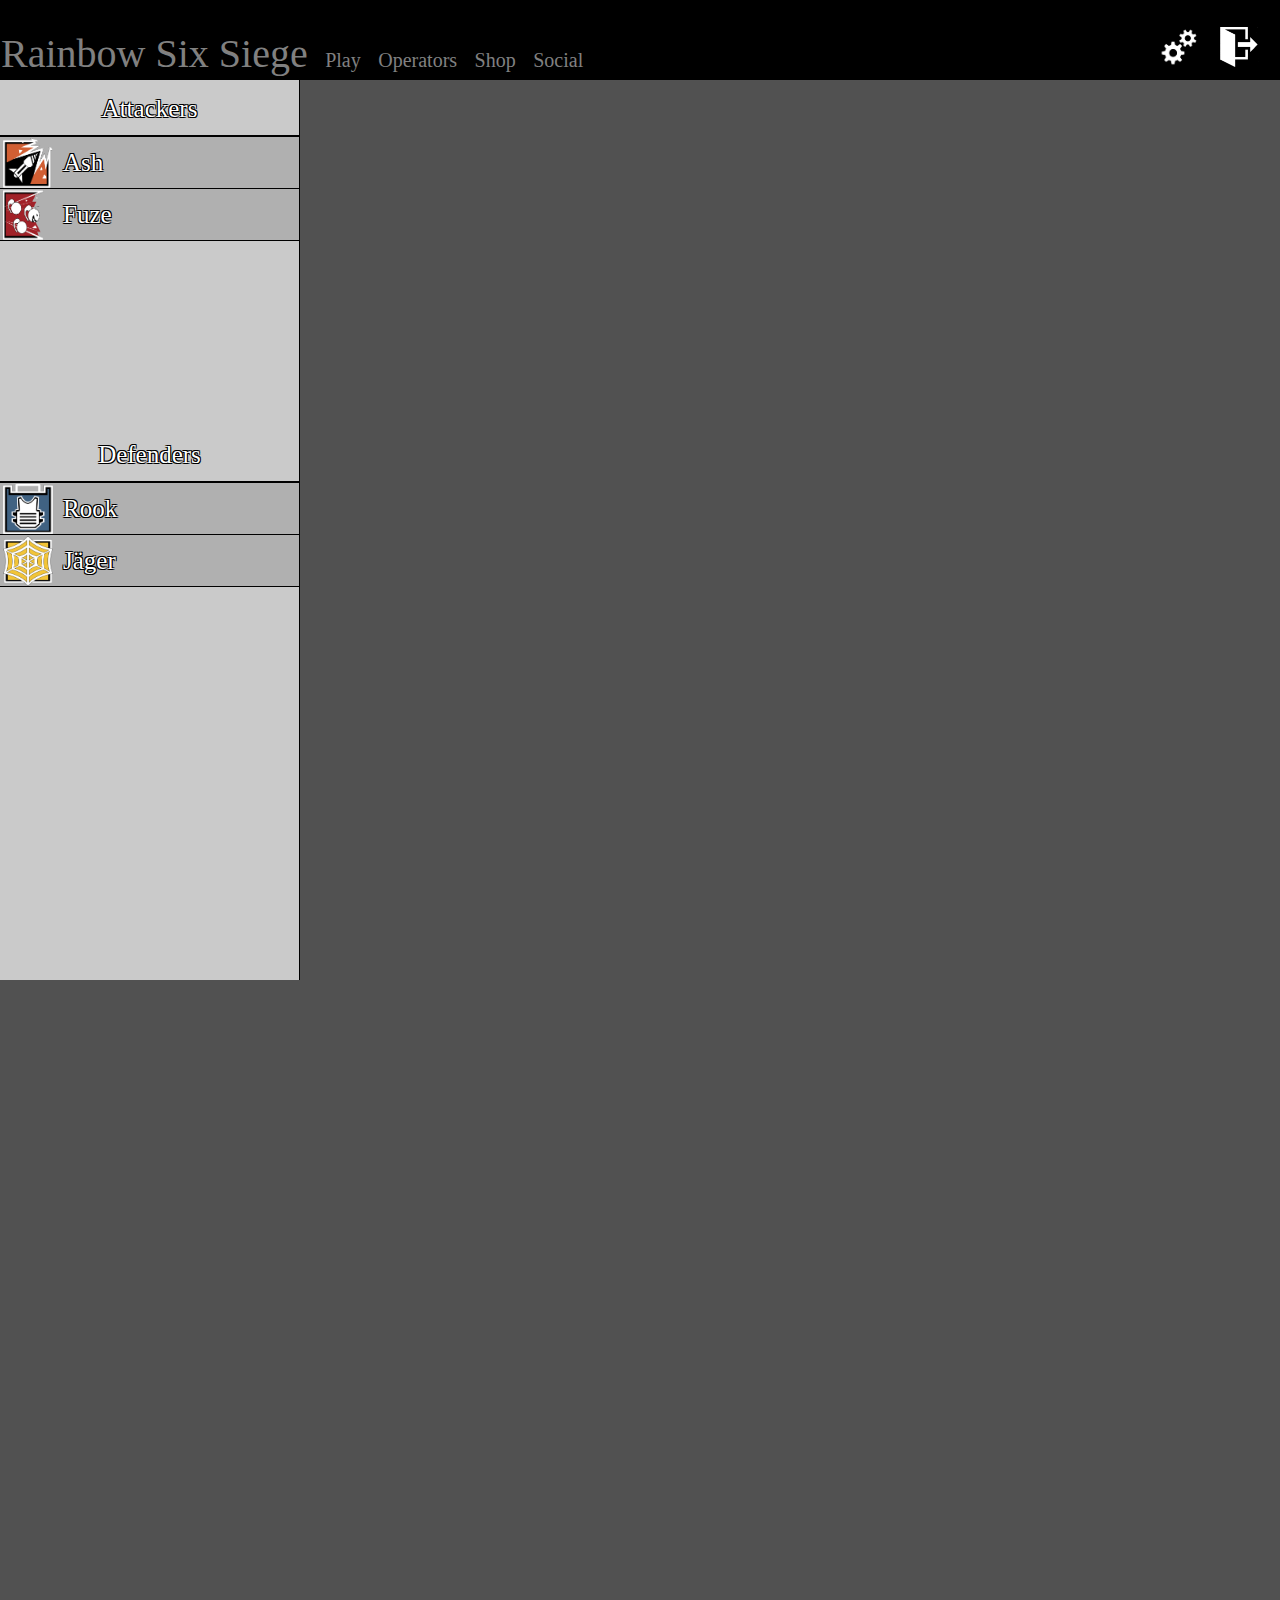
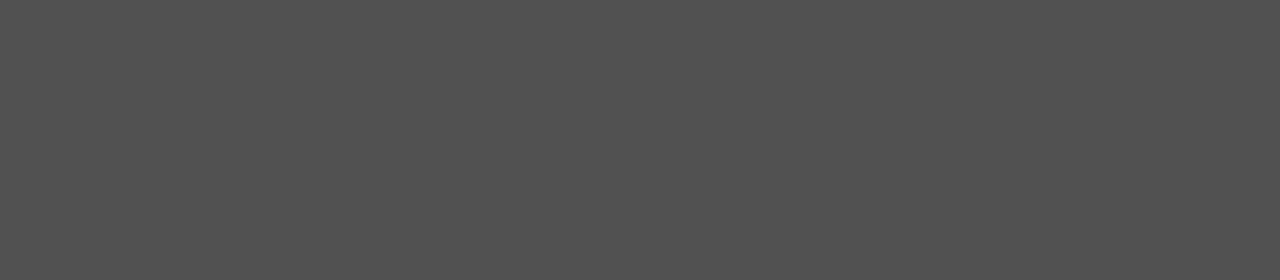
==== index.html @ 8a906a2c "Merge branch 'JSstuff'" ====
<!DOCTYPE html>
<html>
<head>
    <title>Menu Redesign</title>
    <link rel="stylesheet" type="text/css" href="css/index.css">
    <script src="js/script.js"></script>
</head>
<body>
    <div class="header">
        <a class="mainmenu" href="#">Rainbow Six Siege</a>
        <a class="menuitem" href="#">Play</a>
        <a class="menuitem" href="#">Operators</a>
        <a class="menuitem" href="#">Shop</a>
        <a class="menuitem" href="#">Social</a>
        <a class="exit" href="#"><img id="exit" src="images/exit.png" height="40" width="40" /></a>
        <a class="optionsmenu" href="#"><img id="gear" src="images/gear.png" height="40" width="40" /></a>
    </div>

    <div class="characterList">
        <div class="atk">Attackers</div>
        <a class="characterBox" onclick="loadCharacter('ash')">
            <div class="characterBoxImage"><img src="images/OpIcons/ash.png" /></div>
            <div class="characterBoxText">Ash</div>
        </a>
        <a>
            <div class="characterBox" onclick="loadCharacter('fuze')">
                <div class="characterBoxImage"><img src="images/OpIcons/Fuze.png" /></div>
                <div class="characterBoxText">Fuze</div>
            </div>
        </a>
        <div class="def">Defenders</div>
        <a>
            <div class="characterBox" onclick="loadCharacter('rook')">
                <div class="characterBoxImage"><img src="images/OpIcons/rook.png" style="height: 100%;" /></div>
                <div class="characterBoxText">Rook</div>
            </div></a>
        	<a ><div class="characterBox" onclick="loadCharacter('jeger')">
                <div class="characterBoxImage"><img src="images/OpIcons/jager.png"/></div>
                <div class="characterBoxText">Jäger</div>
            </div>
        </a>
    </div>

    <div id="loader">
    </div>
</body>
</html>
---- css/index.css ----
body {
    width: 100%;
    height: 1000px;
    padding: 0;
    margin: 0;
    background-color: #222222;
    float: left;
    position: absolute;
    display: block;
    overflow: hidden;
    background-color: #515151;
    -webkit-font-smoothing: antialiased;
}

html {
    margin: 0;
    padding: 0;
}

.header {
    width: 100%;
    height: 80px;
    background-color: black;
    margin: 0;
    padding: 0;
    padding-top: 20px;
    box-sizing: border-box;
    float: left;
    border: 1px dotted black;
    font-size: 50px;
    color: white;
}

.mainmenu {
    font-size: 40px;
    color: #808080;
    text-shadow: -1px -1px 0 #000, 1px -1px 0 #000, -1px 1px 0 #000, 1px 1px 0 #000;
    margin: 0;
    margin-right: 5px;
    text-decoration: none;
}

    .mainmenu:hover {
        transition-timing-function: ease-in;
        transition-duration: 0.2s;
        margin-left: 5px;
        margin-right: 0px;
        border-bottom: 5px white;
        color: #FFFFFF;
        text-shadow: -1px -1px 0 #000, 1px -1px 0 #000, -1px 1px 0 #000, 1px 1px 0 #000;
    }

.menuitem {
    font-size: 20px;
    color: #808080;
    text-shadow: -1px -1px 0 #000, 1px -1px 0 #000, -1px 1px 0 #000, 1px 1px 0 #000;
    margin: 0;
    margin-right: 5px;
    text-decoration: none;
}

    .menuitem:hover {
        transition-timing-function: ease-in;
        transition-duration: 0.2s;
        margin-left: 5px;
        margin-right: 0px;
        border-bottom: 5px white;
        color: #FFFFFF;
        text-shadow: -1px -1px 0 #000, 1px -1px 0 #000, -1px 1px 0 #000, 1px 1px 0 #000;
    }

.optionsmenu {
    float: right;
    padding-right: 20px;
    position: relative;
}

    .optionsmenu img {
        content: url("../images/gear.png");
    }

    .optionsmenu:hover img {
        transition-timing-function: ease-in;
        transition-duration: 1s;
        content: url("../images/gearGrey.png");
    }

    .optionsmenu:active {
        content: url("../images/gearGrey.png");
        height: 40px;
        width: 40px;
        position: relative;
        float: right;
        margin-top: 7px;
    }

.exit {
    float: right;
    padding-right: 20px;
    position: relative;
}

    .exit img {
        content: url("../images/exit.png");
    }

    .exit:hover img {
        content: url("../images/exitGrey.png");
    }

    .exit:active {
        content: url("../images/exitGrey.png");
        height: 40px;
        width: 40px;
        position: relative;
        float: right;
        margin-top: 7px;
    }

.characterList {
    height: 900px;
    width: 300px;
    box-sizing: border-box;
    border-right: 1px solid black;
    background-color: #cacaca;
    position: relative;
    float: left;
}

    .characterList .atk {
        padding-top: 15px;
        height: 40px;
        width: 100%;
        display: block;
        border-bottom: 2px black solid;
        text-decoration: none;
        font-size: 25px;
        text-align: center;
        color: white;
        text-shadow: -1px -1px 0 #000, 1px -1px 0 #000, -1px 1px 0 #000, 1px 1px 0 #000;
    }

    .characterList .def {
        padding-top: 200px;
        height: 40px;
        width: 100%;
        display: block;
        vertical-align: bottom;
        border-bottom: 2px black solid;
        text-decoration: none;
        font-size: 25px;
        text-align: center;
        color: white;
        text-shadow: -1px -1px 0 #000, 1px -1px 0 #000, -1px 1px 0 #000, 1px 1px 0 #000;
    }

    .characterList a {
        display: block;
        text-decoration: none;
        color: #808080;
    }

        .characterList a:hover {
            transition: ease-in 0.2s;
            text-decoration: none;
            color: #FFFFFF;
        }

        .characterList a:visited {
            color: #808080;
            text-decoration: none;
        }

    .characterList .characterBox {
        border-bottom: 1px black solid;
        box-sizing: border-box;
        padding: 1px;
        display: block;
        background-color: #b0b0b0;
        height: 52px;
        width: 100%;
        font-size: 25px;
        text-shadow: -1px -1px 0 #000, 1px -1px 0 #000, -1px 1px 0 #000, 1px 1px 0 #000;
    }

        .characterList .characterBox:hover {
            transition: .25s;
            background-color: #dcdcdc;
            border-bottom: 1px white;
        }

        .characterList .characterBox .characterBoxImage {
            height: 50px;
            width: 50px;
            margin-left: 2px;
            float: left;
        }

            .characterList .characterBox .characterBoxImage img {
                width: 100%;
                height: 100%;
            }

        .characterList .characterBox .characterBoxText {
            display: inline-block;
            color: #FFFFFF;
            font-size: 25px;
            float: left;
            vertical-align: middle;
            line-height: 50px;
            margin-left: 10px;
            text-shadow: -1px -1px 0 #000, 1px -1px 0 #000, -1px 1px 0 #000, 1px 1px 0 #000;
        }

.characterPreview {
    float: left;
    box-sizing: border-box;
    margin-left: 0px;
    padding-top: 100px;
    padding-left: 90px;
    padding-right: 50px;
}

    .characterPreview .weaponBox {
        width: 100px;
        height: 230px;
        border: double 10px black;
        box-sizing: border-box;
        background-color: #cacaca;
        margin-top: 30px;
        padding: 0;
        position: relative;
    }

        .characterPreview .weaponBox .attachments {
            width: 25px;
            height: 100px;
            margin: 0;
            height: 100px;
            width: 400px;
            padding: 0;
            top: 0px;
            left: 50px;
            position: absolute;
        }

            .characterPreview .weaponBox .attachments .attachmentBox {
                width: 25px;
                height: 25px;
                border: solid 3px black;
                box-sizing: border-box;
                background-color: #cacaca;
                margin-top: 5px;
                z-index: 50;
            }

    .characterPreview .equipmentBox {
        width: 100px;
        height: 100px;
        border: double 10px black;
        box-sizing: border-box;
        background-color: #cacaca;
        margin-top: 30px;
    }

    .characterPreview .characterModel {
        width: 500px;
        height: 700px;
        border: double 10px black;
        box-sizing: border-box;
        margin: -50px 20px 0px 20px;
        float: left;
    }
	
	#popup a span {
	display: none;
	}
	
	#popup a:hover span {
	display: block;
	position: absolute;
	top: 60px;
	float: left;
	width: 300px;
	margin: 0px;
	color: #335500;
	font-weight: normal;
	background: #cacaca;
	text-align: center;
	border: 1px solid #666;
	}

    .characterPreview img {
        height: 100%;
        display: block;
        margin-left: auto;
        margin-right: auto;
        z-index: 1;
    }

.container {
    float: left;
    display: block;
}

#itemList {
    height: 870px;
    width: 700px;
    float: left;
    box-sizing: border-box;
    border-right: 1px black solid;
    overflow-x: hidden;
    overflow-y: hidden;
}

.loreCont {
    height: 900px;
    width: 270px;
    border-right: 1px dotted black;
    background-color: #cacaca;
    float: left;
}

.bio {
    float: left;
    padding-left: 10px;
    padding-right: 5px;
    font-size: 17px;
    box-sizing: border-box;
    margin: 10px;
}

.psych {
    float: left;
    padding-left: 10px;
    padding-right: 5px;
    font-size: 17px;
    box-sizing: border-box;
    margin: 10px;
}

#weaponList {
    display: none;
}

#attachmentsList {
    display: none;
}

#weaponSecList {
    display: none;
}

#equipmentList {
    display: none;
}

#armorList {
    display: none;
}

#helmetList {
    display: none;
}

.listItem {
    padding: 5px;
    width: 100%;
    height: 100px;
    float: left;
    box-sizing: border-box;
    border-bottom: 1px black solid;
    background-color: #a7a7a7;
}

    .listItem a {
        height: 100%;
        display: block;
        list-style-type: none;
        text-decoration: none;
        font-size: 25px;
        color: #808080;
        text-shadow: -1px -1px 0 #000, 1px -1px 0 #000, -1px 1px 0 #000, 1px 1px 0 #000;
    }

    .listItem img {
        height: 100%;
        float: left;
        display: block;
    }

#loader {
    float: left;
    height: 900px;
    width: 1000px;
}

object {
    float: left;
    height: 870px;
    width: 1700px;
}
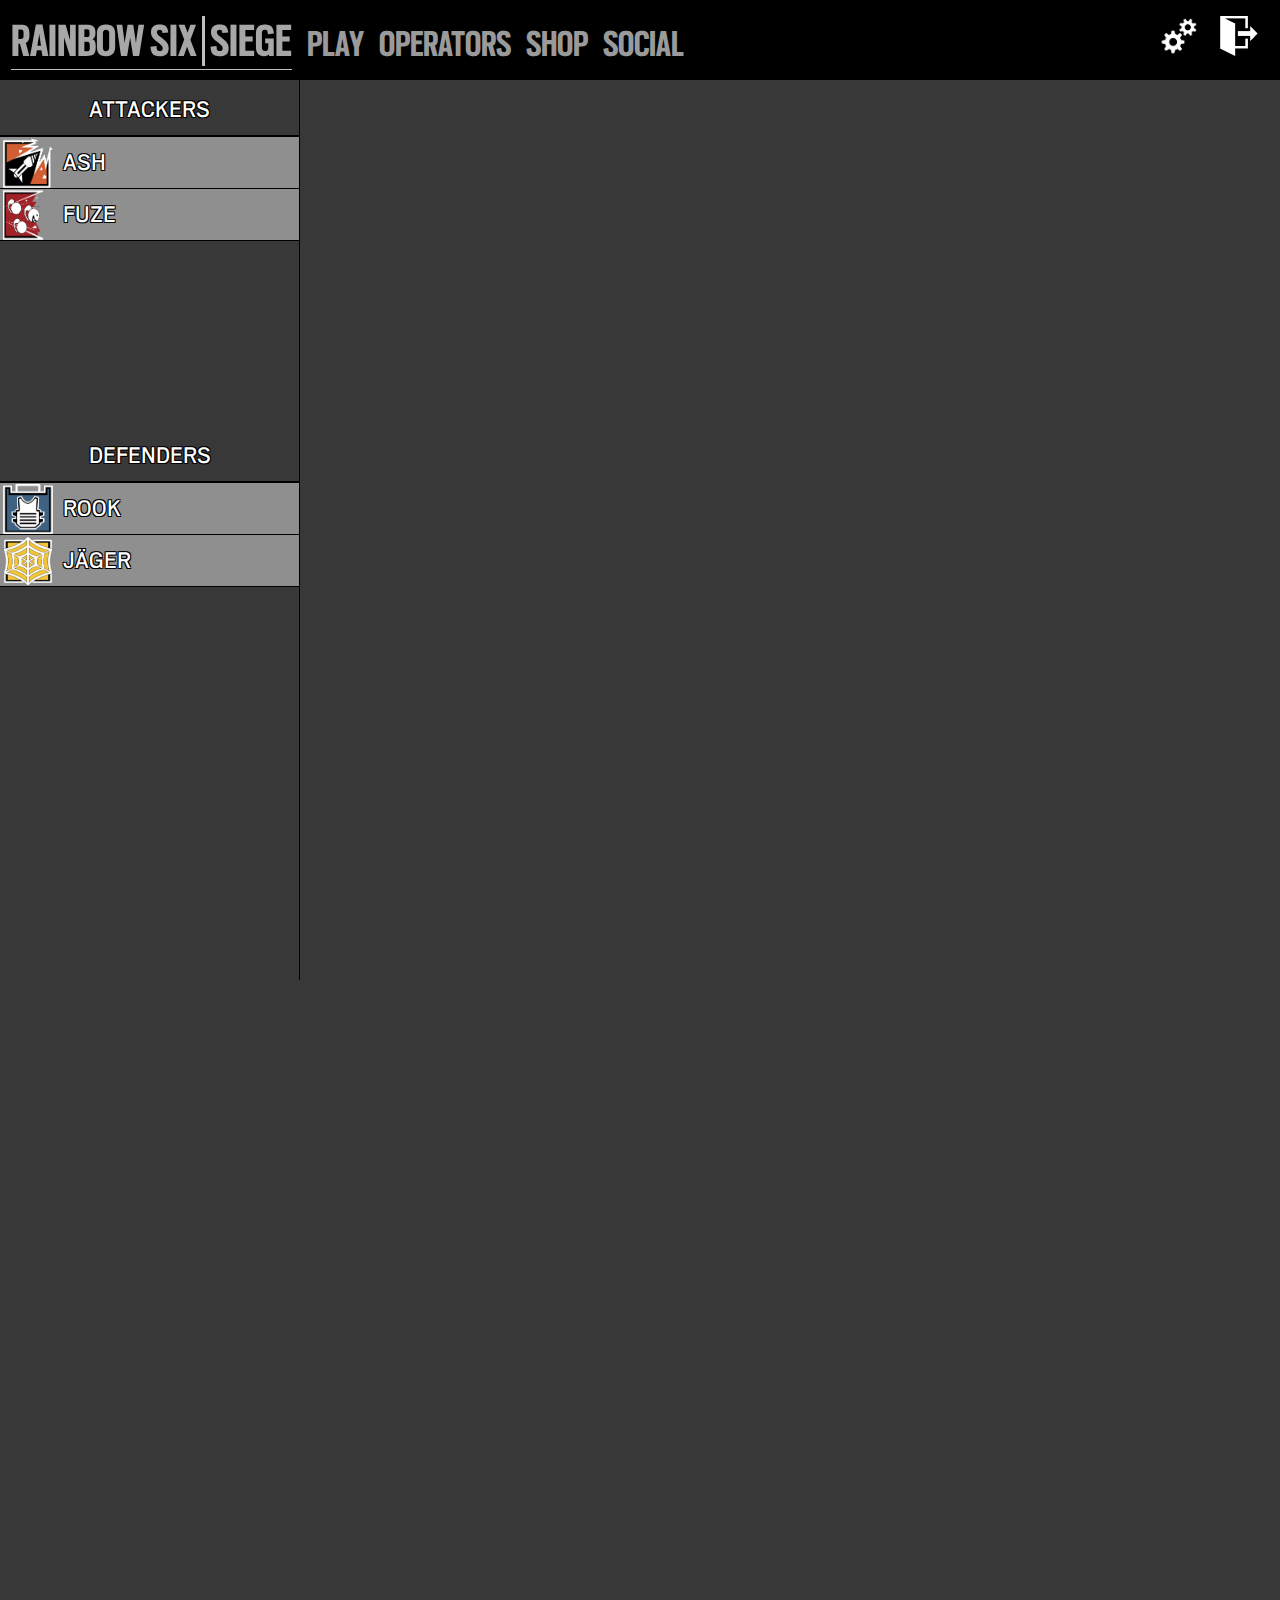
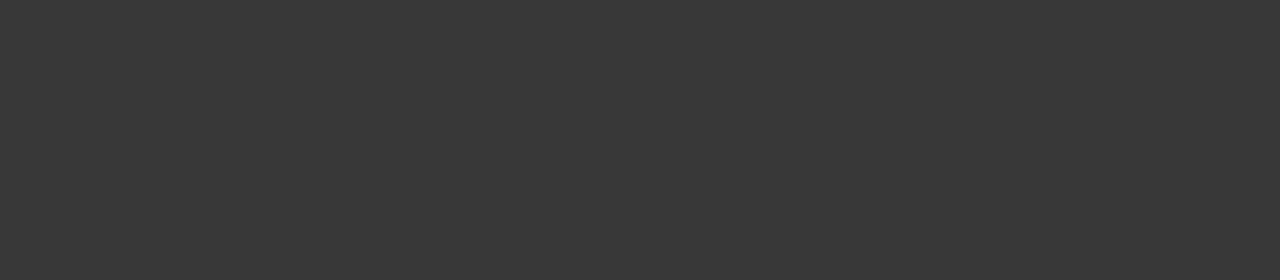
==== commit 40f7b7ce: "Darker theme and menu improvements" ====
--- a/index.html
+++ b/index.html
@@ -7,36 +7,65 @@
 </head>
 <body>
     <div class="header">
-        <a class="mainmenu" href="#">Rainbow Six Siege</a>
-        <a class="menuitem" href="#">Play</a>
-        <a class="menuitem" href="#">Operators</a>
-        <a class="menuitem" href="#">Shop</a>
-        <a class="menuitem" href="#">Social</a>
+        <a class="mainmenu" id="firsthalf" href="#">RAINBOW SIX <span></span> SIEGE</a>
+        <a class="menuitem" href="#">PLAY</a>
+        <a class="menuitem" href="#">OPERATORS</a>
+        <a class="menuitem" href="#">SHOP</a>
+        <a class="menuitem" href="#">SOCIAL</a>
         <a class="exit" href="#"><img id="exit" src="images/exit.png" height="40" width="40" /></a>
         <a class="optionsmenu" href="#"><img id="gear" src="images/gear.png" height="40" width="40" /></a>
     </div>
 
-    <div class="characterList">
-        <div class="atk">Attackers</div>
-        <a class="characterBox" onclick="loadCharacter('ash')">
-            <div class="characterBoxImage"><img src="images/OpIcons/ash.png" /></div>
-            <div class="characterBoxText">Ash</div>
-        </a>
-        <a>
-            <div class="characterBox" onclick="loadCharacter('fuze')">
-                <div class="characterBoxImage"><img src="images/OpIcons/Fuze.png" /></div>
-                <div class="characterBoxText">Fuze</div>
+    <div class="characterList" id="popup">
+        <div class="atk">ATTACKERS</div>
+        <a id="ash" onclick="loadCharacter('ash')">
+            <div class="characterBox" onmousemove="moveBio('ashBio')">
+                <div class="characterBoxImage"><img src="images/OpIcons/ash.png" /></div>
+                <div class="characterBoxText">ASH</div>
+                <div class="bio" id="ashBio">
+                    <h3>Background</h3>
+                    Born and raised in Jerusalem, Israel, Cohen enrolled at Tel Aviv University after secondary school in the Engineering program. It was during this time she did a semester abroad at Boston University. After college, she enlisted in the Israeli Defense Forces. Her engineering background made her a great candidate for mechanical maintenance and demolitions.
+                    <p>She was later transferred to FBI SWAT due to an international law enforcement exchange program. Cohen brought her knowledge of demolitions with her in producing a weapon-mounted breach charge capable of blowing open a door or wall from a distance.</p>
+                    <p><h3>Phychological Profile</h3></p>
+                    <p>Her military training as a demolitions specialist has left Cohen with an inflated sense of self. She can be aggressive, impulsive, and overly confident. She is quick to action, which can be an asset or fatal for someone in her line of work.</p>
+                </div>
             </div>
         </a>
-        <div class="def">Defenders</div>
-        <a>
-            <div class="characterBox" onclick="loadCharacter('rook')">
+        <a id="fuze" onclick="loadCharacter('fuze')">
+            <div class="characterBox" onmousemove="moveBio('fuzeBio')">
+                <div class="characterBoxImage"><img src="images/OpIcons/Fuze.png" /></div>
+                <div class="characterBoxText">FUZE</div>
+                <div class="bio" id="fuzeBio">
+                    <h3>Background</h3>
+                    Kessikbayev grew up in a military family in Samarkand, Uzbekistan. After his family emigrated to Russia shortly before the collapse of the Soviet Union, Kessikbayev followed in his father's footsteps and enrolled in the military, where his facility with technology landed him a spot in the coveted weapon testing brigade at Alabino firing range near Moscow.
+                    <p><h3>Phychological Profile</h3></p>
+                    <p>Kessikbayev is an expert tinkerer and a master craftsman, more at ease with the workings of machines than those of people. His gruff demeanor and curt speech should not be mistaken for misanthropy. He possesses a strong moral conviction.</p>
+                </div>
+            </div>
+        </a>
+        <div class="def">DEFENDERS</div>
+        <a id="rook" onclick="loadCharacter('rook')">
+            <div class="characterBox" onmousemove="moveBio('rookBio')">
                 <div class="characterBoxImage"><img src="images/OpIcons/rook.png" style="height: 100%;" /></div>
-                <div class="characterBoxText">Rook</div>
-            </div></a>
-        	<a ><div class="characterBox" onclick="loadCharacter('jeger')">
-                <div class="characterBoxImage"><img src="images/OpIcons/jager.png"/></div>
-                <div class="characterBoxText">Jäger</div>
+                <div class="characterBoxText">ROOK</div>
+                <div class="bio" id="rookBio">
+                    <h3>Background</h3>
+                    In school, Nizan excelled at athletics specifically in Track and Field. The youngest son of a working-class family, he enlisted in the Gendarmerie Nationale at eighteen and found himself assigned to the Highway Patrol unit. During basic training, Nizan discovered his aptitude for firearms, a skill that he would continue to develop and master over them during his time with the Gendarmerie Nationale. His skill with a rifle eventually attracted the attention of the GIGN.
+                    <p><h3>Phychological Profile</h3></p>
+                    <p>Nizan is idealistic and trusting. He can be impulsive and must self-regulate in order to remain on task. When his focus is clear, he is decisive and driven to complete the task at hand.</p>
+                </div>
+            </div>
+        </a>
+        <a id="jager" onclick="loadCharacter('jeger')">
+            <div class="characterBox" onmousemove="moveBio('jagerBio')">
+                <div class="characterBoxImage"><img src="images/OpIcons/jager.png" /></div>
+                <div class="characterBoxText">JÄGER</div>
+                <div class="bio" id="jagerBio">
+                    <h3>Background</h3>
+                    Raised by his uncle who was a mechanic for what later became the Bundespolizei (BPOL) Aviation Group after reunification, Streicher joined BPOL as a helicopter technician. He began designing defensive weapon systems, including a ground-based Active Defense System (ADS) prototype that caught the attention of the GSG-9. A veteran of the GSG-9 anti-piracy ops in the Indian Ocean, he was later recruited to Team Rainbow.
+                    <p><h3>Phychological Profile</h3></p>
+                    <p>Streicher is highly creative and curious, with a strong desire to serve. He has a tendency to lack humility. Though he has a remarkable affinity for complex machinery, he is not adept at reading social cues. Coupled with his boisterous tendencies he can be a bit abrasive.</p>
+                </div>
             </div>
         </a>
     </div>
--- a/css/index.css
+++ b/css/index.css
@@ -1,14 +1,24 @@
+@font-face {
+    font-family: scout-regular;
+    src: url(scout/font-family/Scout-Regular.otf);
+}
+
+@font-face {
+    font-family: scoutcond-bold;
+    src: url(scout/font-family/ScoutCond-Bold.otf);
+}
+
 body {
+    font-family: scout-regular;
     width: 100%;
     height: 1000px;
     padding: 0;
     margin: 0;
-    background-color: #222222;
     float: left;
     position: absolute;
     display: block;
     overflow: hidden;
-    background-color: #515151;
+    background-color: #383838;
     -webkit-font-smoothing: antialiased;
 }
 
@@ -18,12 +28,13 @@
 }
 
 .header {
+    font-family: scoutcond-bold;
     width: 100%;
     height: 80px;
     background-color: black;
     margin: 0;
     padding: 0;
-    padding-top: 20px;
+    padding-top: 10px;
     box-sizing: border-box;
     float: left;
     border: 1px dotted black;
@@ -32,47 +43,55 @@
 }
 
 .mainmenu {
-    font-size: 40px;
-    color: #808080;
-    text-shadow: -1px -1px 0 #000, 1px -1px 0 #000, -1px 1px 0 #000, 1px 1px 0 #000;
+    font-size: 50px;
+    color: #a7a7a7;
+    text-shadow: none;
     margin: 0;
-    margin-right: 5px;
+    margin-left: 10px;
     text-decoration: none;
-}
+    vertical-align: bottom;
+    padding-bottom: 3px;
+    border-bottom: solid #bebebe 1px;
+}
+
+    .mainmenu span {
+        border-right: solid #bebebe 3px;
+        margin-right: 5px;
+    }
 
     .mainmenu:hover {
         transition-timing-function: ease-in;
         transition-duration: 0.2s;
-        margin-left: 5px;
-        margin-right: 0px;
+        border-bottom: 5px white;
+        color: #FFFFFF;
+        border-bottom: solid white 1px;
+        text-shadow: -1px -1px 0 #000, 1px -1px 0 #000, -1px 1px 0 #000, 1px 1px 0 #000;
+    }
+
+.menuitem {
+    font-size: 40px;
+    color: #9a9a9a;
+    text-shadow: none;
+    margin: 0;
+    margin-left: 10px;
+    text-decoration: none;
+    border: none;
+    padding-bottom: 2px;
+}
+
+    .menuitem:hover {
+        transition-timing-function: ease-in;
+        transition-duration: 0.2s;
         border-bottom: 5px white;
         color: #FFFFFF;
         text-shadow: -1px -1px 0 #000, 1px -1px 0 #000, -1px 1px 0 #000, 1px 1px 0 #000;
-    }
-
-.menuitem {
-    font-size: 20px;
-    color: #808080;
-    text-shadow: -1px -1px 0 #000, 1px -1px 0 #000, -1px 1px 0 #000, 1px 1px 0 #000;
-    margin: 0;
-    margin-right: 5px;
-    text-decoration: none;
-}
-
-    .menuitem:hover {
-        transition-timing-function: ease-in;
-        transition-duration: 0.2s;
-        margin-left: 5px;
-        margin-right: 0px;
-        border-bottom: 5px white;
-        color: #FFFFFF;
-        text-shadow: -1px -1px 0 #000, 1px -1px 0 #000, -1px 1px 0 #000, 1px 1px 0 #000;
+        padding-bottom: 2px;
+        background: linear-gradient(to top, #fff 0, #000000 4px, #000000 100%);
     }
 
 .optionsmenu {
     float: right;
     padding-right: 20px;
-    position: relative;
 }
 
     .optionsmenu img {
@@ -89,7 +108,6 @@
         content: url("../images/gearGrey.png");
         height: 40px;
         width: 40px;
-        position: relative;
         float: right;
         margin-top: 7px;
     }
@@ -97,7 +115,6 @@
 .exit {
     float: right;
     padding-right: 20px;
-    position: relative;
 }
 
     .exit img {
@@ -112,7 +129,6 @@
         content: url("../images/exitGrey.png");
         height: 40px;
         width: 40px;
-        position: relative;
         float: right;
         margin-top: 7px;
     }
@@ -122,8 +138,7 @@
     width: 300px;
     box-sizing: border-box;
     border-right: 1px solid black;
-    background-color: #cacaca;
-    position: relative;
+    background-color: #383838;
     float: left;
 }
 
@@ -176,7 +191,7 @@
         box-sizing: border-box;
         padding: 1px;
         display: block;
-        background-color: #b0b0b0;
+        background-color: #8f8f8f;
         height: 52px;
         width: 100%;
         font-size: 25px;
@@ -185,7 +200,7 @@
 
         .characterList .characterBox:hover {
             transition: .25s;
-            background-color: #dcdcdc;
+            background-color: #b5b5b5;
             border-bottom: 1px white;
         }
 
@@ -222,22 +237,21 @@
 }
 
     .characterPreview .weaponBox {
-        width: 100px;
-        height: 230px;
+        width: 80px;
+        height: 210px;
         border: double 10px black;
-        box-sizing: border-box;
-        background-color: #cacaca;
+        box-sizing: content-box;
+        background-color: #8f8f8f;
         margin-top: 30px;
         padding: 0;
         position: relative;
+        overflow: hidden;
     }
 
         .characterPreview .weaponBox .attachments {
             width: 25px;
-            height: 100px;
+            height: 120px;
             margin: 0;
-            height: 100px;
-            width: 400px;
             padding: 0;
             top: 0px;
             left: 50px;
@@ -245,12 +259,13 @@
         }
 
             .characterPreview .weaponBox .attachments .attachmentBox {
-                width: 25px;
-                height: 25px;
+                width: 20px;
+                height: 20px;
                 border: solid 3px black;
-                box-sizing: border-box;
-                background-color: #cacaca;
+                box-sizing: content-box;
+                background-color: #8f8f8f;
                 margin-top: 5px;
+                overflow: hidden;
                 z-index: 50;
             }
 
@@ -259,7 +274,7 @@
         height: 100px;
         border: double 10px black;
         box-sizing: border-box;
-        background-color: #cacaca;
+        background-color: #8f8f8f;
         margin-top: 30px;
     }
 
@@ -271,32 +286,60 @@
         margin: -50px 20px 0px 20px;
         float: left;
     }
-	
-	#popup a span {
-	display: none;
-	}
-	
-	#popup a:hover span {
-	display: block;
-	position: absolute;
-	top: 60px;
-	float: left;
-	width: 300px;
-	margin: 0px;
-	color: #335500;
-	font-weight: normal;
-	background: #cacaca;
-	text-align: center;
-	border: 1px solid #666;
-	}
-
-    .characterPreview img {
-        height: 100%;
-        display: block;
-        margin-left: auto;
-        margin-right: auto;
-        z-index: 1;
-    }
+
+.bio {
+    position: absolute;
+    width: 400px;
+    margin: 0px;
+    padding: 5px;
+    color: black;
+    font-weight: normal;
+    font-size: 15px;
+    background: #8f8f8f;
+    text-align: left;
+    border: 1px solid #666;
+    text-shadow: none;
+}
+
+#ash .bio {
+    display: none;
+}
+
+#ash:hover .bio {
+    display: block;
+}
+
+#fuze .bio {
+    display: none;
+}
+
+#fuze:hover .bio {
+    display: block;
+}
+
+#rook .bio {
+    display: none;
+}
+
+#rook:hover .bio {
+    display: block;
+}
+
+#jager .bio {
+    display: none;
+}
+
+#jager:hover .bio {
+    display: block;
+}
+
+.characterPreview img {
+    height: 100%;
+    display: block;
+    margin-left: auto;
+    margin-right: auto;
+    z-index: 1;
+}
 
 .container {
     float: left;
@@ -311,23 +354,6 @@
     border-right: 1px black solid;
     overflow-x: hidden;
     overflow-y: hidden;
-}
-
-.loreCont {
-    height: 900px;
-    width: 270px;
-    border-right: 1px dotted black;
-    background-color: #cacaca;
-    float: left;
-}
-
-.bio {
-    float: left;
-    padding-left: 10px;
-    padding-right: 5px;
-    font-size: 17px;
-    box-sizing: border-box;
-    margin: 10px;
 }
 
 .psych {
@@ -373,20 +399,21 @@
     background-color: #a7a7a7;
 }
 
-    .listItem a {
-        height: 100%;
-        display: block;
-        list-style-type: none;
-        text-decoration: none;
-        font-size: 25px;
-        color: #808080;
-        text-shadow: -1px -1px 0 #000, 1px -1px 0 #000, -1px 1px 0 #000, 1px 1px 0 #000;
-    }
-
     .listItem img {
+        max-width: 350px;
         height: 100%;
         float: left;
         display: block;
+    }
+
+    .listItem .description {
+        width: 300px;
+        text-decoration: none;
+        font-size: 12px;
+        color: black;
+        display: block;
+        float: right;
+        text-shadow: none;
     }
 
 #loader {
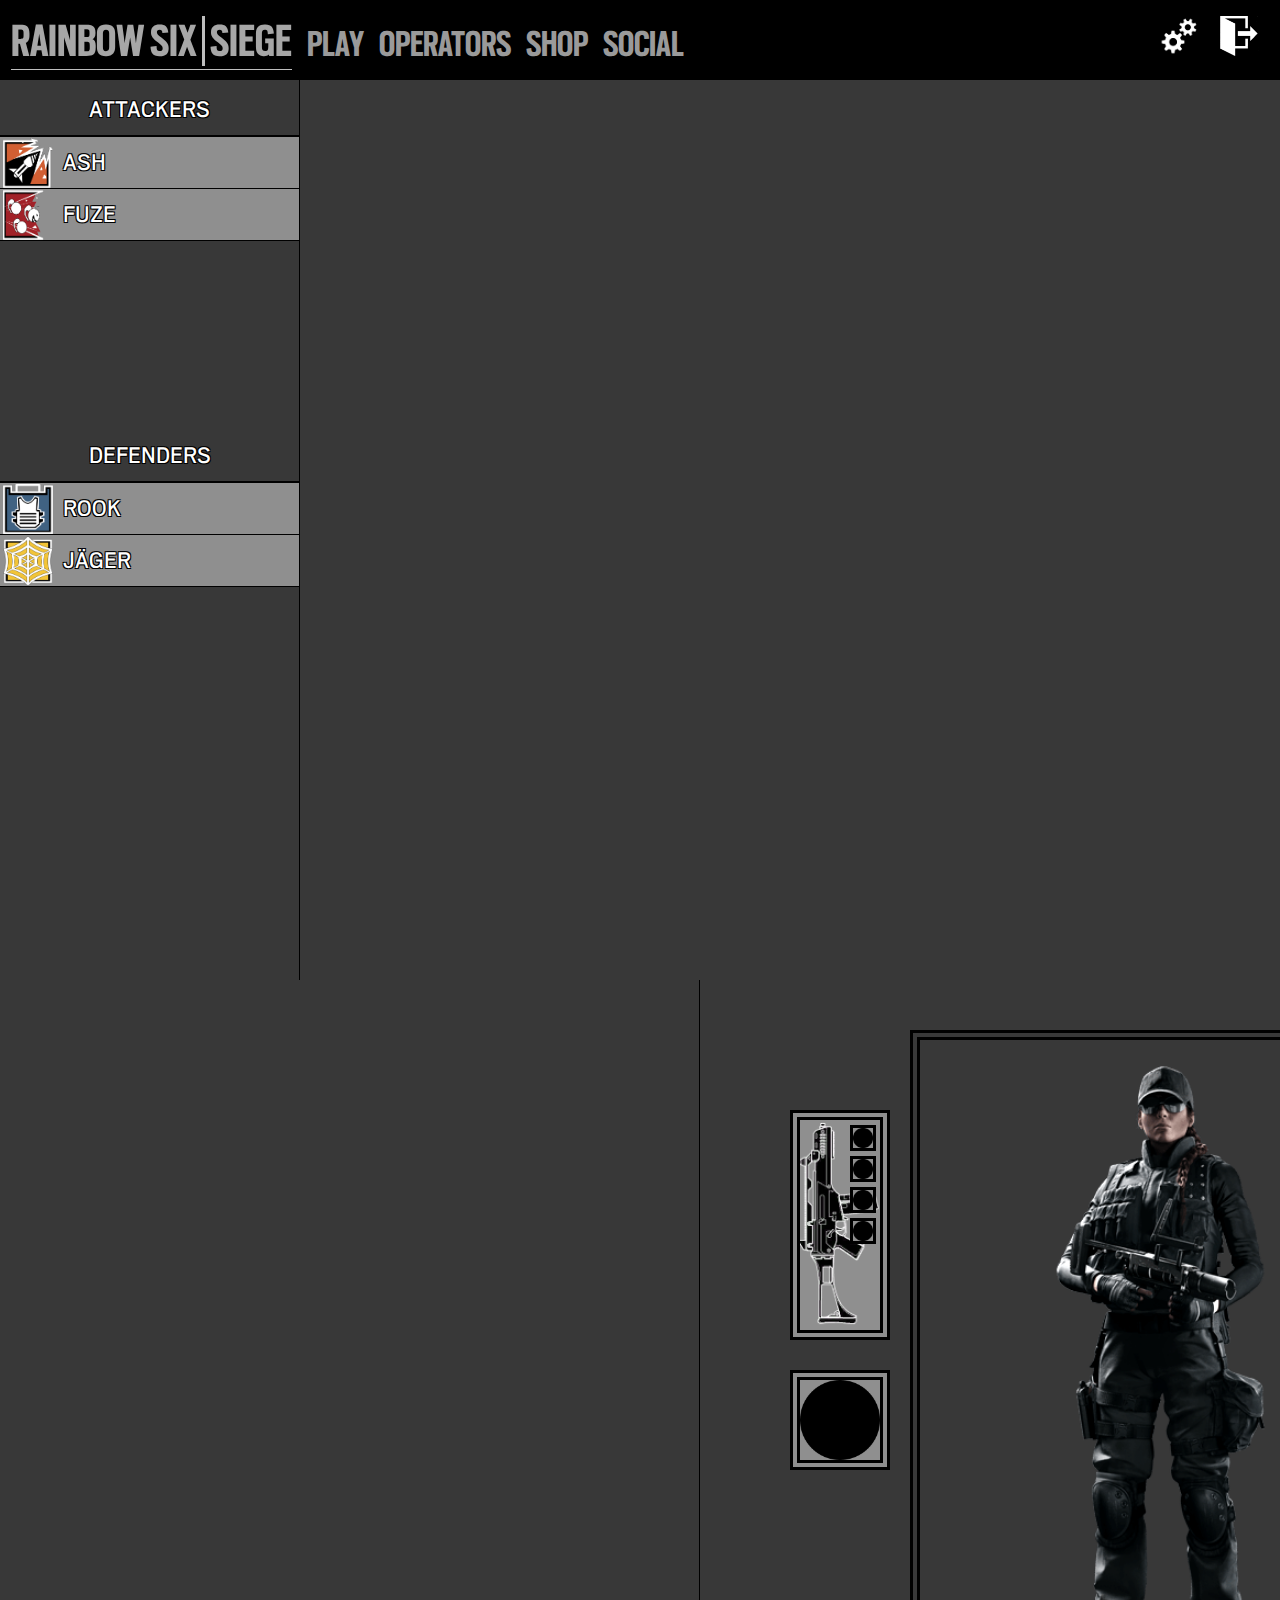
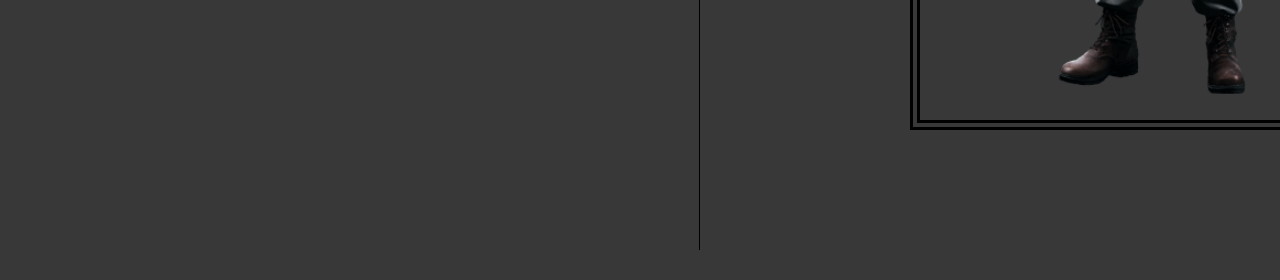
==== commit 404fb9b5: "Auto-load character" ====
--- a/index.html
+++ b/index.html
@@ -5,7 +5,7 @@
     <link rel="stylesheet" type="text/css" href="css/index.css">
     <script src="js/script.js"></script>
 </head>
-<body>
+<body onload="loadCharacter('ash')">
     <div class="header">
         <a class="mainmenu" id="firsthalf" href="#">RAINBOW SIX <span></span> SIEGE</a>
         <a class="menuitem" href="#">PLAY</a>
--- a/css/index.css
+++ b/css/index.css
@@ -68,6 +68,12 @@
         text-shadow: -1px -1px 0 #000, 1px -1px 0 #000, -1px 1px 0 #000, 1px 1px 0 #000;
     }
 
+        .mainmenu:hover span {
+            transition-timing-function: ease-in;
+            transition-duration: 0.2s;
+            border-right: solid white 3px;
+        }
+
 .menuitem {
     font-size: 40px;
     color: #9a9a9a;
@@ -291,14 +297,16 @@
     position: absolute;
     width: 400px;
     margin: 0px;
-    padding: 5px;
+    padding-left: 10px;
+    padding-right: 10px;
     color: black;
     font-weight: normal;
-    font-size: 15px;
+    font-size: 16px;
     background: #8f8f8f;
     text-align: left;
     border: 1px solid #666;
     text-shadow: none;
+    border-radius: 10px;
 }
 
 #ash .bio {
@@ -335,6 +343,7 @@
 
 .characterPreview img {
     height: 100%;
+    max-width: 100%;
     display: block;
     margin-left: auto;
     margin-right: auto;
